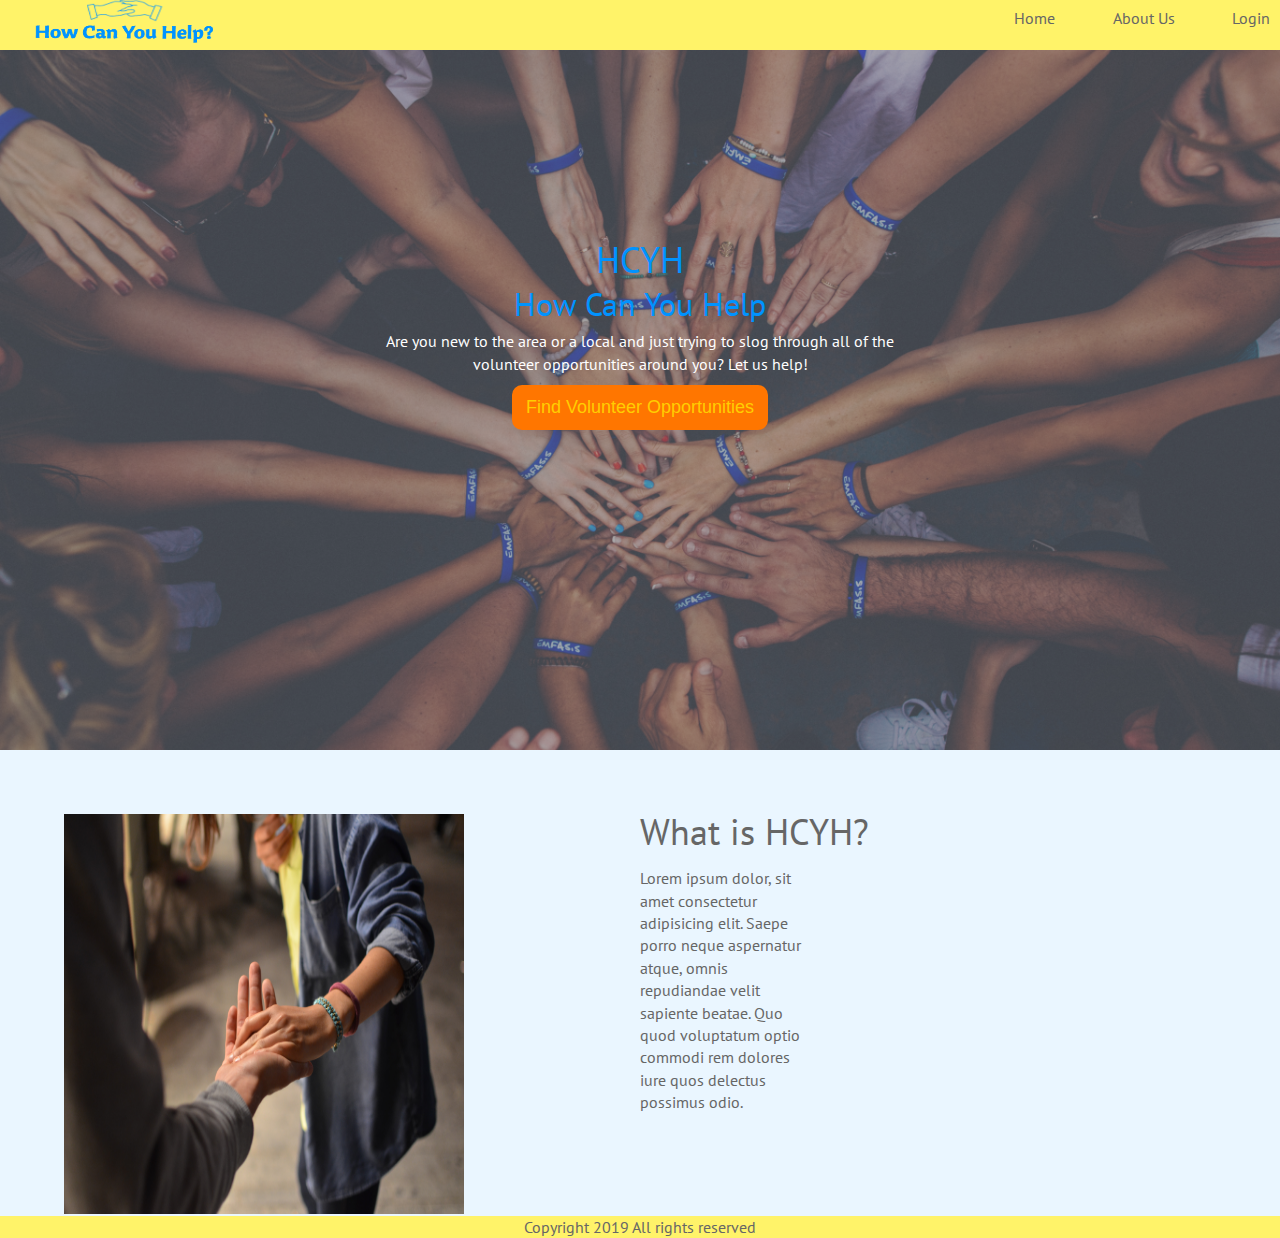
==== index.html @ 409f5696 "Login nav button linked to react login page" ====
<!DOCTYPE html>
<html lang="en">
    <head>
        <!-- Required meta tags -->
        <meta charset="utf-8">
        <meta name="viewport" content="width=device-width, initial-scale=1.0">
        <title>How Can You Help</title>
        <link href="css/index.css" rel="stylesheet">
        <link href="css/animate.css" rel="stylesheet">
        <link href="https://fonts.googleapis.com/css?family=PT+Sans&display=swap" rel="stylesheet">
    </head>

    <body >        
        <nav>
            <div class="navlogo">
                <img src = "img/HCYHlogo.png" height ="50" width="250">
            </div>
            
            <div class="navcontainer">
                <a href = "index.html">Home</a>
                <a href = "aboutus.html">About Us</a>
                <a href = "http://reactjscode.com:3000/">Login</a>
            </div>
        </nav>
    
        <section class="bancontainer" style="background-image: url(../img/banner.jpg)">
        
            <div class="container">
                <h1>HCYH</h1>
                <h2>How Can You Help</h2>
                <p>
                    Are you new to the area or a local and just trying to slog through all of the volunteer opportunities around you?  Let us help!
                </p>
                <div class= "cta-button animated tada">
                    <button onclick= 'window.location.href = "https://nifty-blackwell-400cbf.netlify.com/"'>Find Volunteer Opportunities</button>
                </div>               
            </div>
        </section>

        <section class="bottom-content">
            <div class="container">
                <div class="image">
                    <img src = "img/helping hand.jpg" alt="Reaching Out to Lend a Hand" height="400" width = "400" >
                </div>

                <div class="bottom-text">
                    <h1>What is HCYH?</h1>

                    <p>Lorem ipsum dolor, sit amet consectetur adipisicing elit. Saepe porro neque aspernatur atque, omnis repudiandae velit sapiente beatae. Quo quod voluptatum optio commodi rem dolores iure quos delectus possimus odio.</p>
                </div>           
            </div>
        </section>
    
        <footer>
            <p>
                Copyright 2019 All rights reserved
            </p>
        </footer>
    </body>
</html>
---- css/index.css ----
/*font Variables*/
/*Color Variables*/
/* http://meyerweb.com/eric/tools/css/reset/ 
   v2.0 | 20110126
   License: none (public domain)
*/
html,
body,
div,
span,
applet,
object,
iframe,
h1,
h2,
h3,
h4,
h5,
h6,
p,
blockquote,
pre,
a,
abbr,
acronym,
address,
big,
cite,
code,
del,
dfn,
em,
img,
ins,
kbd,
q,
s,
samp,
small,
strike,
strong,
sub,
sup,
tt,
var,
b,
u,
i,
center,
dl,
dt,
dd,
ol,
ul,
li,
fieldset,
form,
label,
legend,
table,
caption,
tbody,
tfoot,
thead,
tr,
th,
td,
article,
aside,
canvas,
details,
embed,
figure,
figcaption,
footer,
header,
hgroup,
menu,
nav,
output,
ruby,
section,
summary,
time,
mark,
audio,
video {
  margin: 0;
  padding: 0;
  border: 0;
  font-size: 100%;
  font: inherit;
  vertical-align: baseline;
}
/* HTML5 display-role reset for older browsers */
article,
aside,
details,
figcaption,
figure,
footer,
header,
hgroup,
menu,
nav,
section {
  display: block;
}
body {
  line-height: 1;
  width: 100%;
}
@media (max-width: 500px) {
  body {
    width: 100%;
  }
}
ol,
ul {
  list-style: none;
}
blockquote,
q {
  quotes: none;
}
blockquote:before,
blockquote:after,
q:before,
q:after {
  content: '';
  content: none;
}
table {
  border-collapse: collapse;
  border-spacing: 0;
}
* {
  box-sizing: border-box;
}
html {
  font-size: 62.5%;
  height: 100%;
}
html,
body {
  font-family: 'PT Sans', sans-serif;
  color: #666666;
}
@media (max-width: 500px) {
  html,
  body {
    width: 100%;
  }
}
h1,
h2,
h3,
h4,
h5 {
  font-family: 'PT Sans', sans-serif;
  color: #666666;
}
h1 {
  font-size: 3.6rem;
}
h2 {
  font-size: 3.2rem;
}
h3 {
  font-size: 2.4rem;
}
p {
  font-size: 1.6rem;
  line-height: 1.4;
}
nav {
  display: flex;
  justify-content: space-between;
  height: 50px;
  width: 100%;
  background: #FFF369;
}
@media (max-width: 800px) {
  nav {
    display: flex;
    justify-content: space-between;
    height: 50px;
    width: 100%;
    background: #FFF369;
  }
}
@media (max-width: 500px) {
  nav {
    display: flex;
    flex-direction: column;
    align-items: center;
    background: #FFF369;
    height: 10%;
    width: 100%;
  }
}
@media (max-width: 800px) {
  nav .navlogo {
    width: 45%;
  }
}
@media (max-width: 500px) {
  nav .navlogo {
    width: 100%;
    align-self: center;
    height: auto;
    max-width: 100%;
  }
  nav .navlogo img {
    width: 100%;
    height: auto;
  }
}
nav .navcontainer {
  display: flex;
  flex-direction: row;
  justify-content: space-between;
  width: 20%;
  margin: 10px;
}
@media (max-width: 800px) {
  nav .navcontainer {
    width: 30%;
  }
}
@media (max-width: 500px) {
  nav .navcontainer {
    width: 100%;
    flex-direction: column;
    align-items: center;
  }
}
nav .navcontainer a {
  justify-content: space-between;
  font-size: 1.6rem;
  text-decoration: none;
  color: #666666;
}
@media (max-width: 500px) {
  nav .navcontainer a {
    border: 1px solid black;
    background: #ff7600;
    width: 40%;
    margin: 3% 0;
    text-align: center;
    font-size: 2rem;
  }
}
.bancontainer {
  display: flex;
  flex-direction: column;
  align-content: flex-start;
  padding: 15% 0 0 0;
  height: 700px;
  background-size: cover;
  background-color: gray;
  background-blend-mode: soft-light;
}
@media (max-width: 500px) {
  .bancontainer {
    padding: 0;
    display: flex;
    flex-direction: column;
    align-content: center;
    height: 75%;
    width: 100%;
    background-size: 100%;
  }
}
.bancontainer .container {
  display: flex;
  flex-direction: column;
  align-self: center;
  width: 40%;
}
@media (max-width: 500px) {
  .bancontainer .container {
    display: flex;
    flex-direction: column;
    align-items: center;
    margin: 40% 0 0 0;
    width: 100%;
  }
}
.bancontainer .container h1 {
  margin: 0 0 2% 0;
  color: #0093ff;
  align-self: center;
}
@media (max-width: 500px) {
  .bancontainer .container h1 {
    width: 100%;
    text-align: center;
  }
}
.bancontainer .container h2 {
  margin: 0 0 2% 0;
  color: #0093ff;
  align-self: center;
}
@media (max-width: 800px) {
  .bancontainer .container h2 {
    text-align: center;
  }
}
@media (max-width: 500px) {
  .bancontainer .container h2 {
    width: 100%;
    text-align: center;
  }
}
.bancontainer .container p {
  margin: 0 0 2% 0;
  color: white;
  align-self: center;
  text-align: center;
}
@media (max-width: 500px) {
  .bancontainer .container p {
    width: 100%;
  }
}
.bancontainer .container .cta-button {
  display: flex;
  flex-direction: row;
  justify-content: center;
}
@media (max-width: 500px) {
  .bancontainer .container .cta-button {
    width: 100%;
  }
}
.bancontainer .container .cta-button button {
  border-radius: 10px;
  width: 50%;
  height: 45px;
  font-size: 1.8rem;
  background: #ff7600;
  color: #FFCE00;
  border: none;
}
@media (max-width: 800px) {
  .bancontainer .container .cta-button button {
    height: auto;
    width: 60%;
  }
}
@media (max-width: 500px) {
  .bancontainer .container .cta-button button {
    width: 50%;
    height: auto;
  }
}
.bancontainer .container .cta-button button:hover {
  background: #FFCE00;
  color: #ff7600;
}
.bottom-content {
  padding: 5% 0 0 0;
  display: flex;
  justify-content: space-between;
  background: #eaf6ff;
}
@media (max-width: 800px) {
  .bottom-content {
    width: 100%;
  }
}
@media (max-width: 500px) {
  .bottom-content {
    margin: 1% 0 0 0;
    width: 100%;
    display: flex;
    flex-direction: column-reverse;
  }
}
.bottom-content .container {
  display: flex;
}
@media (max-width: 500px) {
  .bottom-content .container {
    display: flex;
    flex-direction: column-reverse;
    width: 100%;
    align-items: center;
  }
}
.bottom-content .image {
  width: 45%;
  height: 10%;
  margin: 0 0 0 5%;
}
@media (max-width: 800px) {
  .bottom-content .image {
    height: auto;
    width: 100%;
  }
}
@media (max-width: 500px) {
  .bottom-content .image {
    display: none;
    width: 100%;
  }
}
.bottom-content .bottom-text {
  width: 45%;
  flex-direction: column;
  justify-content: flex-end;
}
@media (max-width: 800px) {
  .bottom-content .bottom-text {
    width: 100%;
  }
}
@media (max-width: 500px) {
  .bottom-content .bottom-text {
    width: 100%;
  }
}
.bottom-content .bottom-text h1 {
  width: 45%;
  margin: 0 0 3% 0;
}
@media (max-width: 800px) {
  .bottom-content .bottom-text h1 {
    width: 100%;
    text-align: center;
  }
}
@media (max-width: 500px) {
  .bottom-content .bottom-text h1 {
    width: 100%;
    text-align: center;
  }
}
.bottom-content .bottom-text p {
  width: 30%;
}
@media (max-width: 800px) {
  .bottom-content .bottom-text p {
    width: 100%;
    text-align: center;
  }
}
@media (max-width: 500px) {
  .bottom-content .bottom-text p {
    width: 100%;
  }
}
.biocontainer {
  width: 100%;
  background: #eaf6ff;
}
@media (max-width: 800px) {
  .biocontainer {
    width: 100%;
  }
}
@media (max-width: 500px) {
  .biocontainer {
    width: 100%;
    margin: 2% 0 0 0;
  }
}
.biocontainer .bio1 {
  justify-content: space-between;
  display: flex;
  flex-direction: row;
  flex-wrap: wrap;
  width: 100%;
  padding: 5% 5% 2% 5%;
}
.biocontainer .bio1 h2 {
  text-align: center;
  width: 100%;
}
.biocontainer .bio1 p {
  text-align: center;
  width: 100%;
}
.biocontainer .bio1 img {
  width: 100%;
  height: auto;
}
@media (max-width: 800px) {
  .biocontainer .bio1 {
    width: 100%;
    display: flex;
    flex-direction: row;
  }
  .biocontainer .bio1 h2 {
    text-align: center;
    width: 100%;
  }
  .biocontainer .bio1 p {
    text-align: center;
    width: 100%;
  }
  .biocontainer .bio1 img {
    width: 100%;
    height: auto;
  }
}
@media (max-width: 500px) {
  .biocontainer .bio1 {
    display: flex;
    flex-direction: column;
    width: 100%;
    padding: 0 0 3% 0;
    margin: 0 0 7% 0;
    border-bottom: 1px solid #ff7600;
  }
  .biocontainer .bio1 h2 {
    text-align: center;
    width: 100%;
  }
  .biocontainer .bio1 p {
    text-align: center;
    width: 100%;
  }
  .biocontainer .bio1 img {
    width: 100%;
    height: auto;
  }
}
.biocontainer .bio1 .bio1pic {
  width: 30%;
}
@media (max-width: 800px) {
  .biocontainer .bio1 .bio1pic {
    width: 30%;
    height: auto;
    margin: 0 5% 0 0;
  }
}
@media (max-width: 500px) {
  .biocontainer .bio1 .bio1pic {
    width: 100%;
    height: auto;
    max-width: 100%;
  }
}
.biocontainer .bio1 .bio1-text {
  margin: 0 20% 0 0;
  width: 40%;
  align-self: center;
}
@media (max-width: 800px) {
  .biocontainer .bio1 .bio1-text {
    width: 50%;
    margin: 0;
  }
}
@media (max-width: 500px) {
  .biocontainer .bio1 .bio1-text {
    width: 100%;
  }
}
.biocontainer .bio2 {
  justify-content: space-between;
  display: flex;
  flex-direction: row-reverse;
  flex-wrap: wrap;
  width: 100%;
  padding: 2% 5% 2% 5%;
}
.biocontainer .bio2 h2 {
  text-align: center;
  width: 100%;
}
.biocontainer .bio2 p {
  text-align: center;
  width: 100%;
}
.biocontainer .bio2 img {
  width: 100%;
  height: auto;
}
@media (max-width: 800px) {
  .biocontainer .bio2 {
    width: 100%;
    display: flex;
  }
  .biocontainer .bio2 h2 {
    text-align: center;
    width: 100%;
  }
  .biocontainer .bio2 p {
    text-align: center;
    width: 100%;
  }
  .biocontainer .bio2 img {
    width: 100%;
    height: auto;
  }
}
@media (max-width: 500px) {
  .biocontainer .bio2 {
    display: flex;
    flex-direction: column;
    width: 100%;
    padding: 0 0 3% 0;
    margin: 0 0 7% 0;
    border-bottom: 1px solid #ff7600;
  }
  .biocontainer .bio2 h2 {
    text-align: center;
    width: 100%;
  }
  .biocontainer .bio2 p {
    text-align: center;
    width: 100%;
  }
  .biocontainer .bio2 img {
    width: 100%;
    height: auto;
  }
}
.biocontainer .bio2 .bio2pic {
  width: 30%;
}
@media (max-width: 800px) {
  .biocontainer .bio2 .bio2pic {
    width: 30%;
    height: auto;
    margin: 0 0 0 5%;
  }
}
@media (max-width: 500px) {
  .biocontainer .bio2 .bio2pic {
    width: 100%;
    align-items: center;
    height: auto;
    max-width: 100%;
  }
}
.biocontainer .bio2 .bio2-text {
  margin: 0 0 0 20%;
  width: 40%;
  align-self: center;
}
@media (max-width: 800px) {
  .biocontainer .bio2 .bio2-text {
    width: 50%;
    margin: 0;
  }
}
@media (max-width: 500px) {
  .biocontainer .bio2 .bio2-text {
    width: 100%;
    align-self: center;
  }
}
footer {
  display: flex;
  justify-content: center;
  background-color: #FFF369;
}
@media (max-width: 800px) {
  footer {
    width: 100%;
  }
}
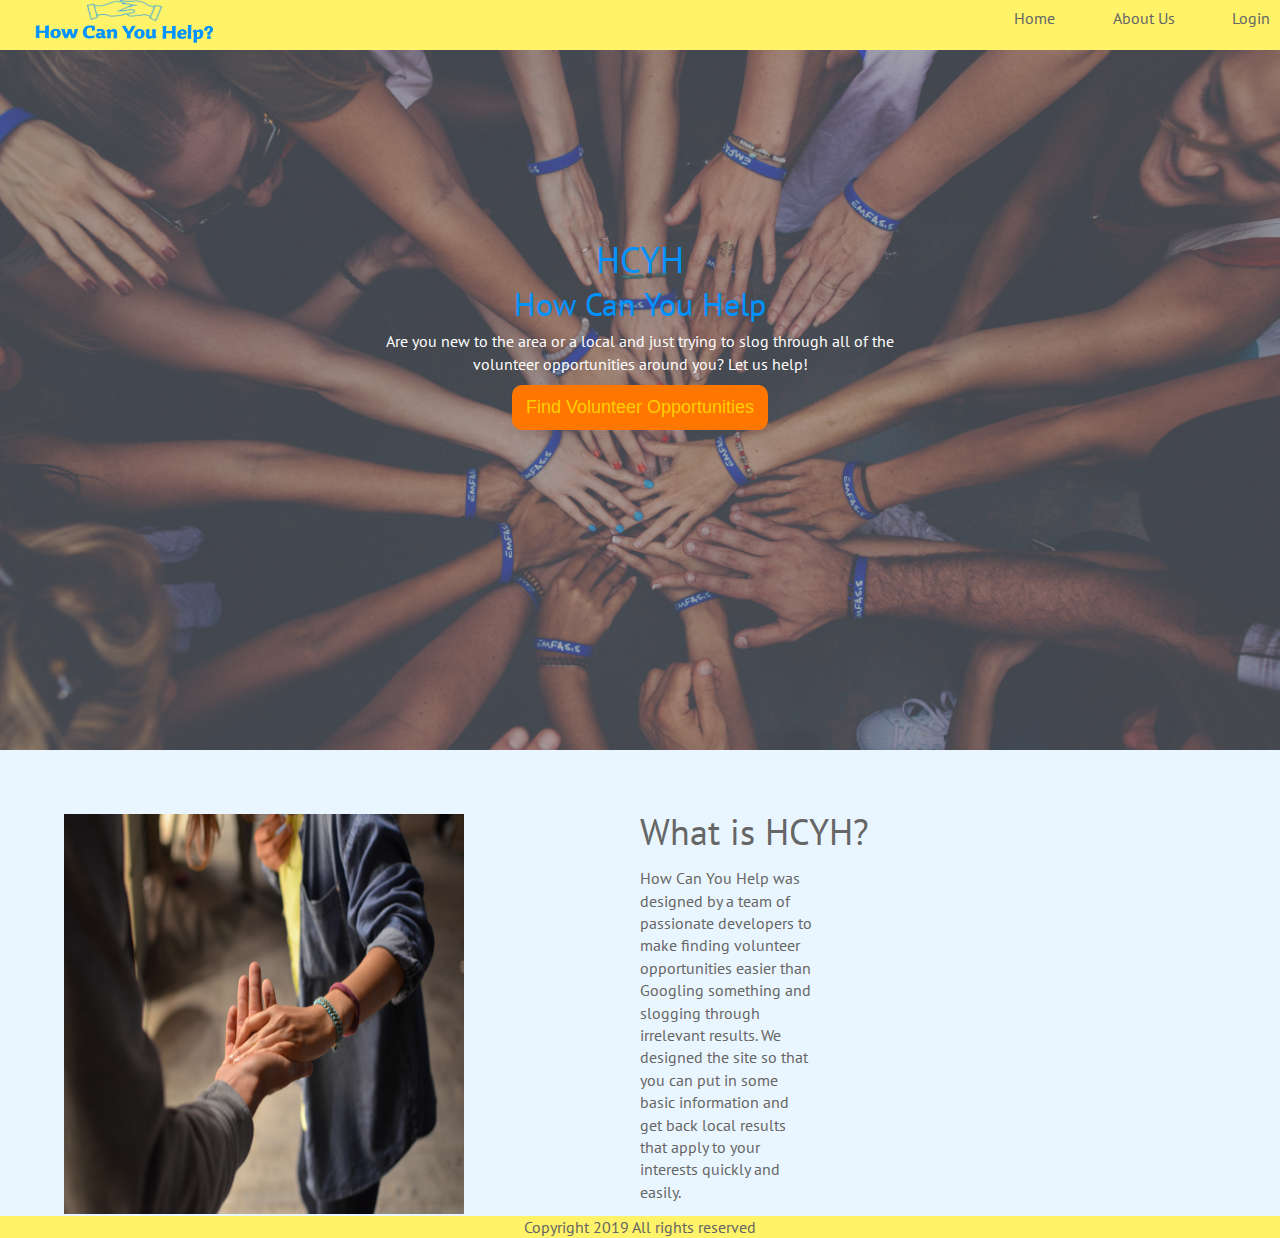
==== commit 99e2cde5: "started replacing the placeholders on the About Us page with team member pics/info" ====
--- a/index.html
+++ b/index.html
@@ -46,7 +46,7 @@
                 <div class="bottom-text">
                     <h1>What is HCYH?</h1>
 
-                    <p>Lorem ipsum dolor, sit amet consectetur adipisicing elit. Saepe porro neque aspernatur atque, omnis repudiandae velit sapiente beatae. Quo quod voluptatum optio commodi rem dolores iure quos delectus possimus odio.</p>
+                    <p>How Can You Help was designed by a team of passionate developers to make finding volunteer opportunities easier than Googling something and slogging through irrelevant results.  We designed the site so that you can put in some basic information and get back local results that apply to your interests quickly and easily.</p>
                 </div>           
             </div>
         </section>
--- a/css/index.css
+++ b/css/index.css
@@ -468,7 +468,7 @@
   }
 }
 .biocontainer .bio1 {
-  justify-content: space-between;
+  justify-content: space-evenly;
   display: flex;
   flex-direction: row;
   flex-wrap: wrap;
@@ -546,7 +546,7 @@
   }
 }
 .biocontainer .bio1 .bio1-text {
-  margin: 0 20% 0 0;
+  margin: 0 0 0 0;
   width: 40%;
   align-self: center;
 }
@@ -558,12 +558,13 @@
 }
 @media (max-width: 500px) {
   .biocontainer .bio1 .bio1-text {
-    width: 100%;
+    width: 95%;
+    margin: 0;
   }
 }
 .biocontainer .bio2 {
-  justify-content: space-between;
-  display: flex;
+  display: flex;
+  justify-content: space-evenly;
   flex-direction: row-reverse;
   flex-wrap: wrap;
   width: 100%;
@@ -628,7 +629,6 @@
   .biocontainer .bio2 .bio2pic {
     width: 30%;
     height: auto;
-    margin: 0 0 0 5%;
   }
 }
 @media (max-width: 500px) {
@@ -654,6 +654,7 @@
   .biocontainer .bio2 .bio2-text {
     width: 100%;
     align-self: center;
+    margin: 0;
   }
 }
 footer {
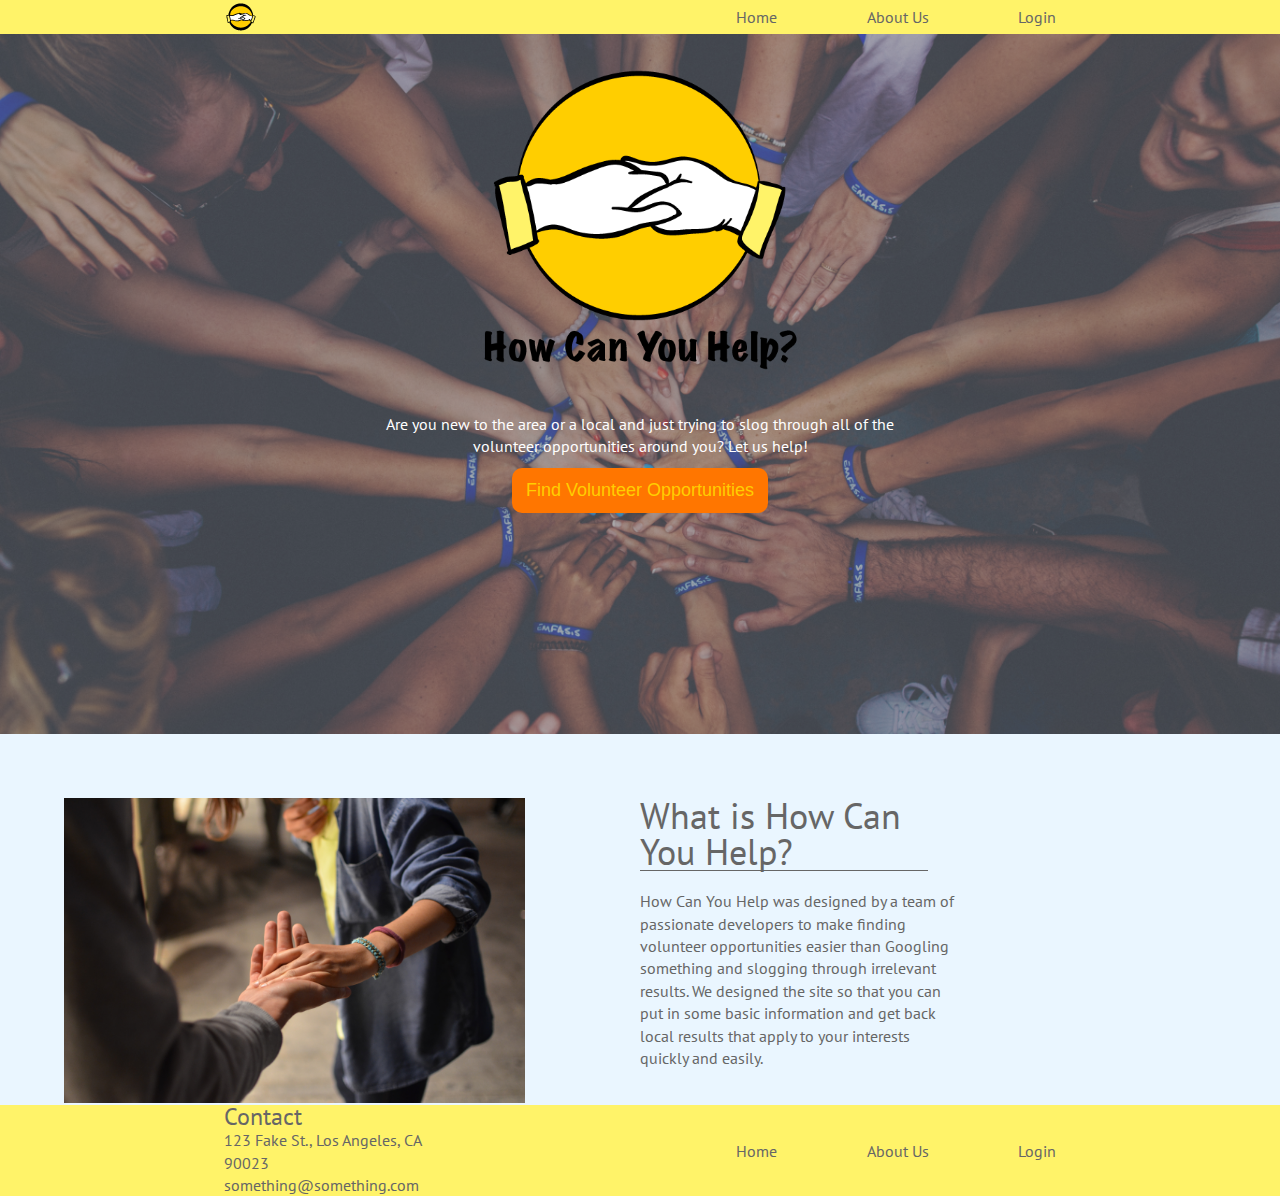
==== commit 517b80ab: "altered landing page to remove custom text and replace with logo, fixed code so everything still wor" ====
--- a/index.html
+++ b/index.html
@@ -13,7 +13,7 @@
     <body >        
         <nav>
             <div class="navlogo">
-                <img src = "img/HCYHlogo.png" height ="50" width="250">
+                <img src = "img/howcanyouhelp-logo-32x32.png">
             </div>
             
             <div class="navcontainer">
@@ -26,8 +26,10 @@
         <section class="bancontainer" style="background-image: url(../img/banner.jpg)">
         
             <div class="container">
-                <h1>HCYH</h1>
-                <h2>How Can You Help</h2>
+                <!-- <h1>HCYH</h1>
+                <h2>How Can You Help</h2> -->
+
+                <img src ="img/howcanyouhelp-logo.png">
                 <p>
                     Are you new to the area or a local and just trying to slog through all of the volunteer opportunities around you?  Let us help!
                 </p>
@@ -44,7 +46,7 @@
                 </div>
 
                 <div class="bottom-text">
-                    <h1>What is HCYH?</h1>
+                    <h1>What is How Can You Help?</h1>
 
                     <p>How Can You Help was designed by a team of passionate developers to make finding volunteer opportunities easier than Googling something and slogging through irrelevant results.  We designed the site so that you can put in some basic information and get back local results that apply to your interests quickly and easily.</p>
                 </div>           
@@ -52,9 +54,19 @@
         </section>
     
         <footer>
-            <p>
-                Copyright 2019 All rights reserved
-            </p>
-        </footer>
+                <div class="contact">
+                    <h3>Contact</h3>
+                    <p>123 Fake St., Los Angeles, CA<br>
+                    90023<br>
+                    something@something.com</p>
+                </div>
+    
+                <div class="footernav">
+                        <a href = "index.html">Home</a>
+                        <a href = "aboutus.html">About Us</a>
+                        <a href = "http://reactjscode.com:3000/">Login</a>
+                </div>
+                
+            </footer>
     </body>
 </html>--- a/css/index.css
+++ b/css/index.css
@@ -174,88 +174,62 @@
   line-height: 1.4;
 }
 nav {
+  width: 100%;
+  display: flex;
+  justify-content: center;
+  background-color: #FFF369;
+}
+@media (max-width: 800px) {
+  nav {
+    width: 100%;
+  }
+}
+@media (max-width: 500px) {
+  nav {
+    width: 100%;
+  }
+}
+nav .navlogo {
+  width: 40%;
+}
+nav .navcontainer {
   display: flex;
   justify-content: space-between;
-  height: 50px;
-  width: 100%;
-  background: #FFF369;
-}
-@media (max-width: 800px) {
-  nav {
-    display: flex;
-    justify-content: space-between;
-    height: 50px;
-    width: 100%;
-    background: #FFF369;
-  }
-}
-@media (max-width: 500px) {
-  nav {
-    display: flex;
+  align-self: center;
+  width: 25%;
+}
+@media (max-width: 500px) {
+}
+@media (max-width: 500px) and (max-width: 500px) {
+  nav .navcontainer {
+    width: 100%;
     flex-direction: column;
     align-items: center;
-    background: #FFF369;
-    height: 10%;
-    width: 100%;
-  }
-}
-@media (max-width: 800px) {
-  nav .navlogo {
-    width: 45%;
-  }
-}
-@media (max-width: 500px) {
-  nav .navlogo {
-    width: 100%;
-    align-self: center;
-    height: auto;
-    max-width: 100%;
-  }
-  nav .navlogo img {
-    width: 100%;
-    height: auto;
-  }
-}
-nav .navcontainer {
-  display: flex;
-  flex-direction: row;
-  justify-content: space-between;
-  width: 20%;
-  margin: 10px;
-}
-@media (max-width: 800px) {
-  nav .navcontainer {
-    width: 30%;
-  }
-}
-@media (max-width: 500px) {
-  nav .navcontainer {
-    width: 100%;
-    flex-direction: column;
-    align-items: center;
   }
 }
 nav .navcontainer a {
-  justify-content: space-between;
   font-size: 1.6rem;
   text-decoration: none;
   color: #666666;
+  height: 50%;
+  text-align: center;
 }
 @media (max-width: 500px) {
   nav .navcontainer a {
     border: 1px solid black;
     background: #ff7600;
     width: 40%;
-    margin: 3% 0;
+    margin: 3% 0 3% 10%;
     text-align: center;
     font-size: 2rem;
+    align-self: flex-start;
   }
 }
 .bancontainer {
   display: flex;
   flex-direction: column;
   align-content: flex-start;
-  padding: 15% 0 0 0;
+  padding: 0 0 0 0;
   height: 700px;
   background-size: cover;
   background-color: gray;
@@ -287,31 +261,24 @@
     width: 100%;
   }
 }
-.bancontainer .container h1 {
-  margin: 0 0 2% 0;
-  color: #0093ff;
+.bancontainer .container img {
+  margin: 2% 0;
+  width: 70%;
+  max-width: 100%;
+  height: auto;
   align-self: center;
 }
-@media (max-width: 500px) {
-  .bancontainer .container h1 {
-    width: 100%;
-    text-align: center;
-  }
-}
-.bancontainer .container h2 {
-  margin: 0 0 2% 0;
-  color: #0093ff;
-  align-self: center;
-}
-@media (max-width: 800px) {
-  .bancontainer .container h2 {
-    text-align: center;
-  }
-}
-@media (max-width: 500px) {
-  .bancontainer .container h2 {
-    width: 100%;
-    text-align: center;
+@media (max-width: 800px) {
+  .bancontainer .container img {
+    width: 100%;
+    align-self: center;
+  }
+}
+@media (max-width: 500px) {
+  .bancontainer .container img {
+    width: 70%;
+    height: auto;
+    margin: 0;
   }
 }
 .bancontainer .container p {
@@ -365,6 +332,7 @@
   display: flex;
   justify-content: space-between;
   background: #eaf6ff;
+  width: 100%;
 }
 @media (max-width: 800px) {
   .bottom-content {
@@ -373,7 +341,7 @@
 }
 @media (max-width: 500px) {
   .bottom-content {
-    margin: 1% 0 0 0;
+    margin: 0 0 0 0;
     width: 100%;
     display: flex;
     flex-direction: column-reverse;
@@ -399,6 +367,7 @@
   .bottom-content .image {
     height: auto;
     width: 100%;
+    max-width: 100%;
   }
 }
 @media (max-width: 500px) {
@@ -407,8 +376,18 @@
     width: 100%;
   }
 }
+.bottom-content .image img {
+  height: auto;
+  width: 80%;
+}
+@media (max-width: 800px) {
+  .bottom-content .image img {
+    height: auto;
+    width: 100%;
+  }
+}
 .bottom-content .bottom-text {
-  width: 45%;
+  width: 50%;
   flex-direction: column;
   justify-content: flex-end;
 }
@@ -423,6 +402,7 @@
   }
 }
 .bottom-content .bottom-text h1 {
+  border-bottom: 1px solid #666666;
   width: 45%;
   margin: 0 0 3% 0;
 }
@@ -439,7 +419,7 @@
   }
 }
 .bottom-content .bottom-text p {
-  width: 30%;
+  width: 50%;
 }
 @media (max-width: 800px) {
   .bottom-content .bottom-text p {
@@ -450,6 +430,7 @@
 @media (max-width: 500px) {
   .bottom-content .bottom-text p {
     width: 100%;
+    text-align: center;
   }
 }
 .biocontainer {
@@ -658,6 +639,7 @@
   }
 }
 footer {
+  width: 100%;
   display: flex;
   justify-content: center;
   background-color: #FFF369;
@@ -667,3 +649,43 @@
     width: 100%;
   }
 }
+@media (max-width: 500px) {
+  footer {
+    width: 100%;
+  }
+}
+footer .contact {
+  width: 40%;
+}
+@media (max-width: 500px) {
+  footer .contact {
+    width: 100%;
+    display: flex;
+    flex-direction: column;
+    align-items: center;
+  }
+  footer .contact h3 {
+    text-align: left;
+  }
+  footer .contact p {
+    word-wrap: break-word;
+  }
+}
+footer .footernav {
+  display: flex;
+  justify-content: space-between;
+  align-self: center;
+  width: 25%;
+}
+@media (max-width: 500px) {
+  footer .footernav {
+    display: none;
+  }
+}
+footer .footernav a {
+  font-size: 1.6rem;
+  text-decoration: none;
+  color: #666666;
+  height: 50%;
+  text-align: center;
+}
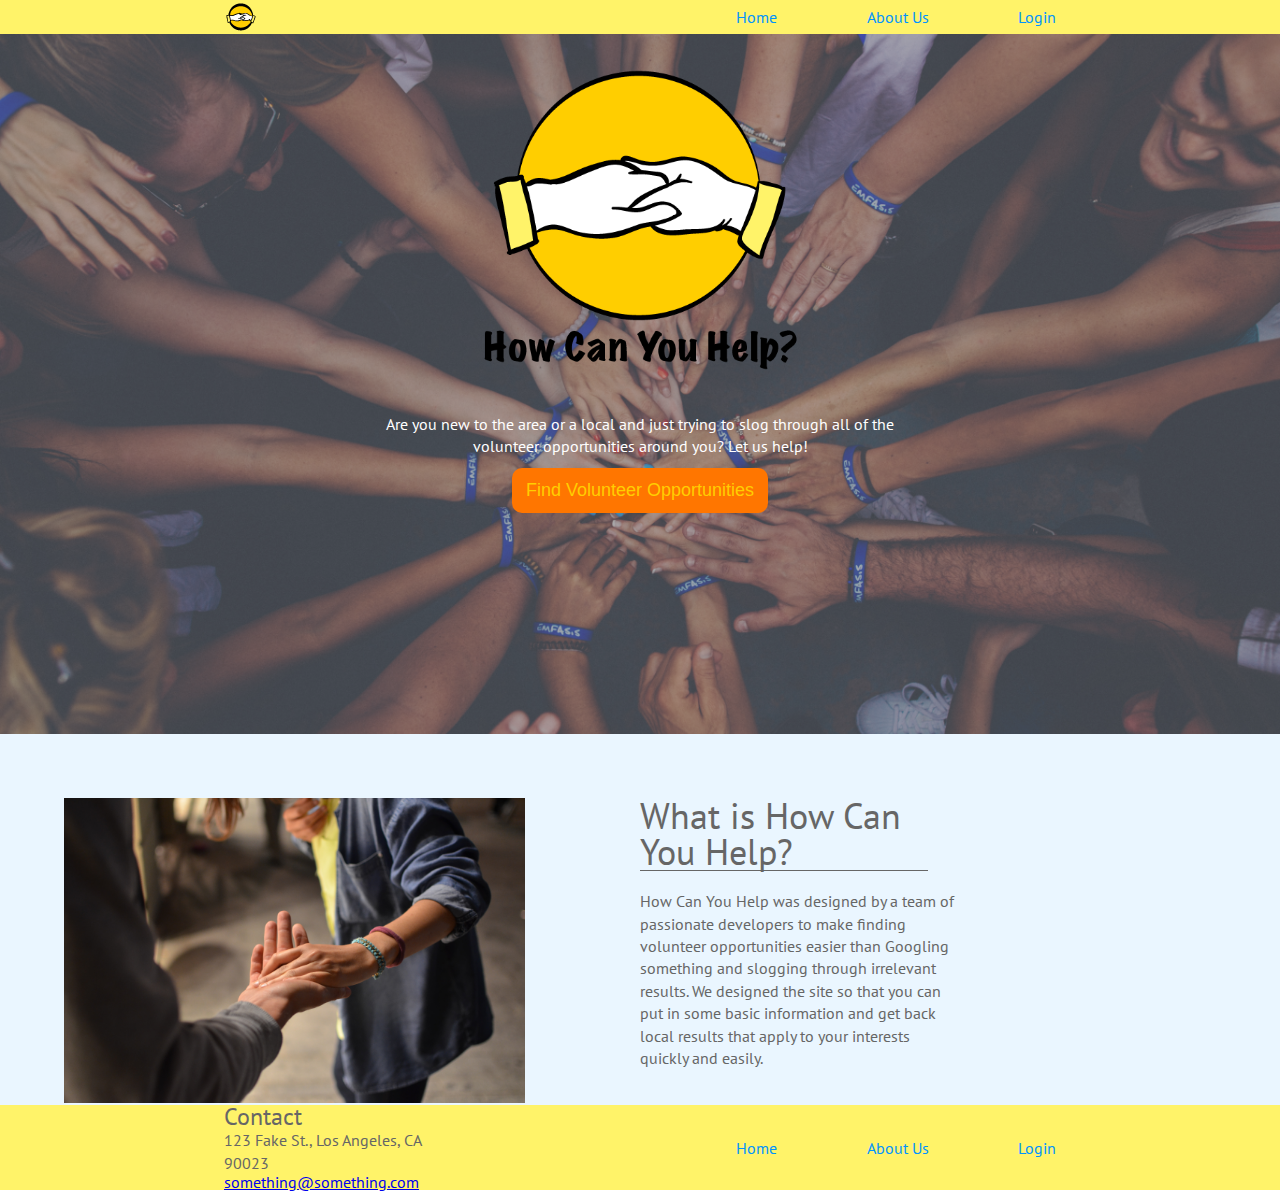
==== commit 617c9a04: "corrected link color in header and nav bar, as well as made email address clickable" ====
--- a/index.html
+++ b/index.html
@@ -24,11 +24,7 @@
         </nav>
     
         <section class="bancontainer" style="background-image: url(../img/banner.jpg)">
-        
-            <div class="container">
-                <!-- <h1>HCYH</h1>
-                <h2>How Can You Help</h2> -->
-
+            <div class="container"> 
                 <img src ="img/howcanyouhelp-logo.png">
                 <p>
                     Are you new to the area or a local and just trying to slog through all of the volunteer opportunities around you?  Let us help!
@@ -54,19 +50,18 @@
         </section>
     
         <footer>
-                <div class="contact">
-                    <h3>Contact</h3>
-                    <p>123 Fake St., Los Angeles, CA<br>
-                    90023<br>
-                    something@something.com</p>
-                </div>
+            <div class="contact">
+                <h3>Contact</h3>
+                <p>123 Fake St., Los Angeles, CA<br>
+                90023<br></p>
+                <a href = "mailto:something@something.com">something@something.com</a>
+            </div>
     
-                <div class="footernav">
-                        <a href = "index.html">Home</a>
-                        <a href = "aboutus.html">About Us</a>
-                        <a href = "http://reactjscode.com:3000/">Login</a>
-                </div>
-                
-            </footer>
+            <div class="footernav">
+                <a href = "index.html">Home</a>
+                <a href = "aboutus.html">About Us</a>
+                <a href = "http://reactjscode.com:3000/">Login</a>
+            </div>            
+        </footer>
     </body>
 </html>--- a/css/index.css
+++ b/css/index.css
@@ -188,6 +188,9 @@
   nav {
     width: 100%;
   }
+  nav .navlogo {
+    display: none;
+  }
 }
 nav .navlogo {
   width: 40%;
@@ -199,8 +202,6 @@
   width: 25%;
 }
 @media (max-width: 500px) {
-}
-@media (max-width: 500px) and (max-width: 500px) {
   nav .navcontainer {
     width: 100%;
     flex-direction: column;
@@ -208,9 +209,9 @@
   }
 }
 nav .navcontainer a {
+  color: #0093ff;
   font-size: 1.6rem;
   text-decoration: none;
-  color: #666666;
   height: 50%;
   text-align: center;
 }
@@ -219,10 +220,10 @@
     border: 1px solid black;
     background: #ff7600;
     width: 40%;
-    margin: 3% 0 3% 10%;
+    margin: 3% 0 3% 0;
     text-align: center;
     font-size: 2rem;
-    align-self: flex-start;
+    align-self: center;
   }
 }
 .bancontainer {
@@ -456,18 +457,6 @@
   width: 100%;
   padding: 5% 5% 2% 5%;
 }
-.biocontainer .bio1 h2 {
-  text-align: center;
-  width: 100%;
-}
-.biocontainer .bio1 p {
-  text-align: center;
-  width: 100%;
-}
-.biocontainer .bio1 img {
-  width: 100%;
-  height: auto;
-}
 @media (max-width: 800px) {
   .biocontainer .bio1 {
     width: 100%;
@@ -509,6 +498,18 @@
     height: auto;
   }
 }
+.biocontainer .bio1 h2 {
+  text-align: center;
+  width: 100%;
+}
+.biocontainer .bio1 p {
+  text-align: center;
+  width: 100%;
+}
+.biocontainer .bio1 img {
+  width: 100%;
+  height: auto;
+}
 .biocontainer .bio1 .bio1pic {
   width: 30%;
 }
@@ -527,7 +528,7 @@
   }
 }
 .biocontainer .bio1 .bio1-text {
-  margin: 0 0 0 0;
+  margin: 0;
   width: 40%;
   align-self: center;
 }
@@ -551,18 +552,6 @@
   width: 100%;
   padding: 2% 5% 2% 5%;
 }
-.biocontainer .bio2 h2 {
-  text-align: center;
-  width: 100%;
-}
-.biocontainer .bio2 p {
-  text-align: center;
-  width: 100%;
-}
-.biocontainer .bio2 img {
-  width: 100%;
-  height: auto;
-}
 @media (max-width: 800px) {
   .biocontainer .bio2 {
     width: 100%;
@@ -602,6 +591,18 @@
     width: 100%;
     height: auto;
   }
+}
+.biocontainer .bio2 h2 {
+  text-align: center;
+  width: 100%;
+}
+.biocontainer .bio2 p {
+  text-align: center;
+  width: 100%;
+}
+.biocontainer .bio2 img {
+  width: 100%;
+  height: auto;
 }
 .biocontainer .bio2 .bio2pic {
   width: 30%;
@@ -664,12 +665,12 @@
     flex-direction: column;
     align-items: center;
   }
-  footer .contact h3 {
-    text-align: left;
-  }
   footer .contact p {
     word-wrap: break-word;
   }
+}
+footer .contact a {
+  font-size: 1.6rem;
 }
 footer .footernav {
   display: flex;
@@ -685,7 +686,7 @@
 footer .footernav a {
   font-size: 1.6rem;
   text-decoration: none;
-  color: #666666;
+  color: #0093ff;
   height: 50%;
   text-align: center;
 }
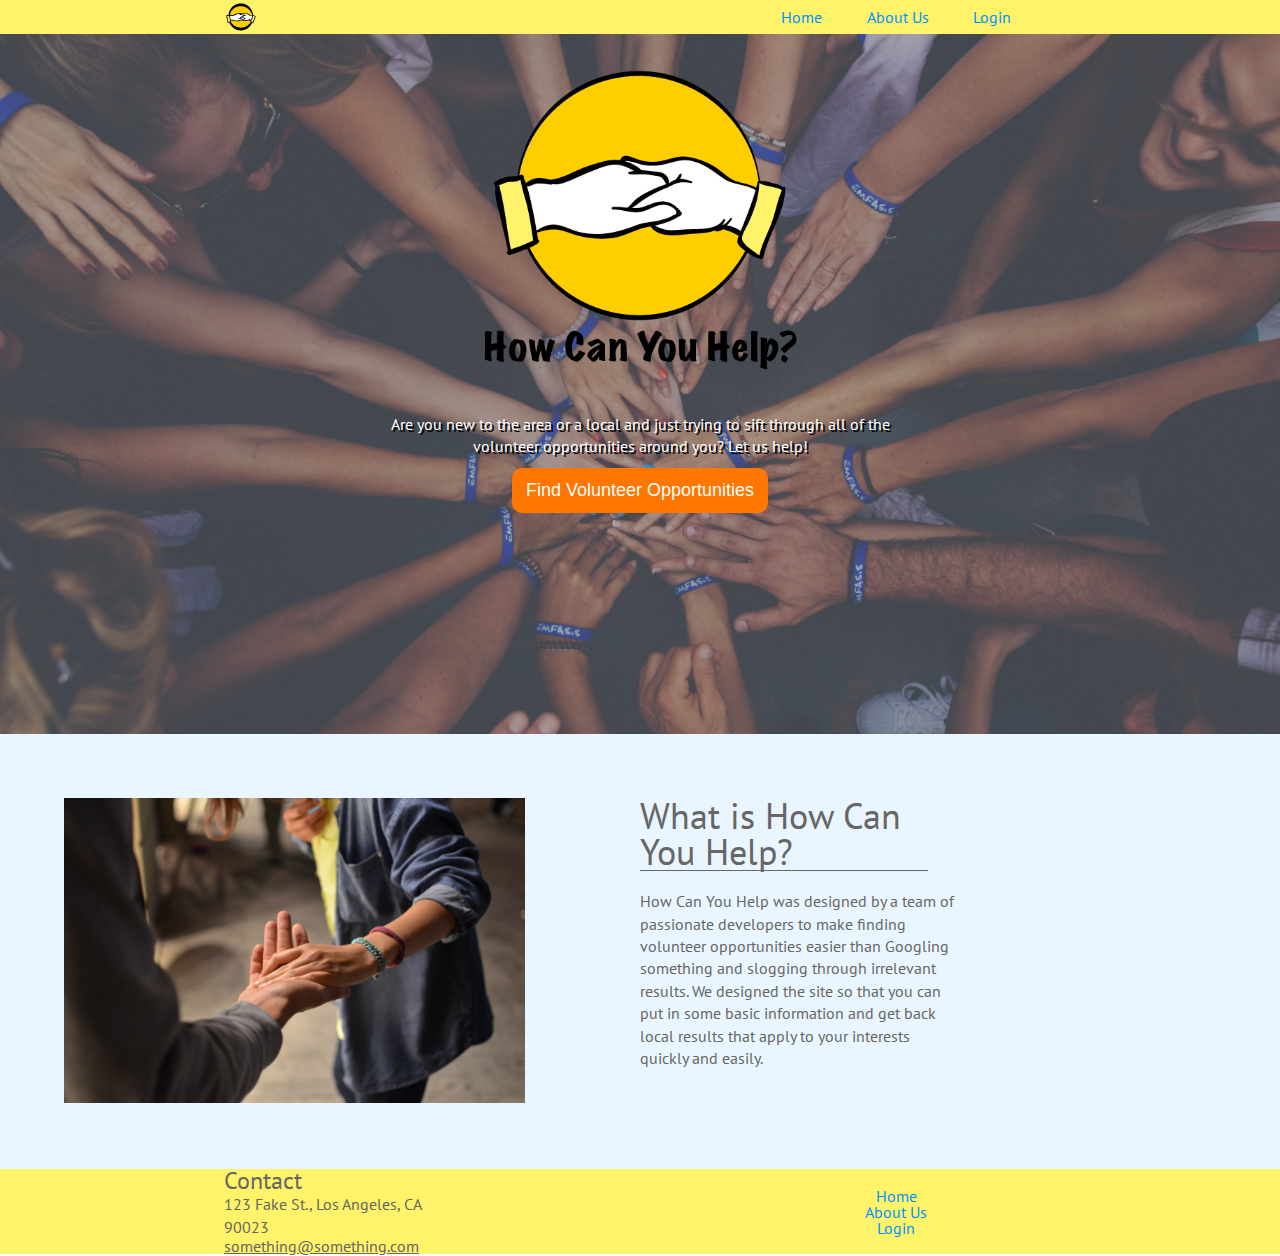
==== commit 772c7181: "updated about us page with last team member and fixed email link at footer" ====
--- a/index.html
+++ b/index.html
@@ -27,10 +27,10 @@
             <div class="container"> 
                 <img src ="img/howcanyouhelp-logo.png">
                 <p>
-                    Are you new to the area or a local and just trying to slog through all of the volunteer opportunities around you?  Let us help!
+                    Are you new to the area or a local and just trying to sift through all of the volunteer opportunities around you?  Let us help!
                 </p>
                 <div class= "cta-button animated tada">
-                    <button onclick= 'window.location.href = "https://nifty-blackwell-400cbf.netlify.com/"'>Find Volunteer Opportunities</button>
+                    <button onclick= "window.location.href ='http://nifty-blackwell-400cbf.netlify.com/';">Find Volunteer Opportunities</button>
                 </div>               
             </div>
         </section>
--- a/css/index.css
+++ b/css/index.css
@@ -197,7 +197,7 @@
 }
 nav .navcontainer {
   display: flex;
-  justify-content: space-between;
+  justify-content: space-evenly;
   align-self: center;
   width: 25%;
 }
@@ -285,6 +285,7 @@
 .bancontainer .container p {
   margin: 0 0 2% 0;
   color: white;
+  text-shadow: 2px 2px black;
   align-self: center;
   text-align: center;
 }
@@ -309,7 +310,7 @@
   height: 45px;
   font-size: 1.8rem;
   background: #ff7600;
-  color: #FFCE00;
+  color: white;
   border: none;
 }
 @media (max-width: 800px) {
@@ -326,7 +327,7 @@
 }
 .bancontainer .container .cta-button button:hover {
   background: #FFCE00;
-  color: #ff7600;
+  color: white;
 }
 .bottom-content {
   padding: 5% 0 0 0;
@@ -362,7 +363,7 @@
 .bottom-content .image {
   width: 45%;
   height: 10%;
-  margin: 0 0 0 5%;
+  margin: 0 0 5% 5%;
 }
 @media (max-width: 800px) {
   .bottom-content .image {
@@ -395,6 +396,7 @@
 @media (max-width: 800px) {
   .bottom-content .bottom-text {
     width: 100%;
+    margin: 0 0 0 5%;
   }
 }
 @media (max-width: 500px) {
@@ -670,10 +672,15 @@
   }
 }
 footer .contact a {
+  color: #666666;
   font-size: 1.6rem;
 }
+footer .contact a:hover {
+  color: #0093ff;
+}
 footer .footernav {
   display: flex;
+  flex-direction: column;
   justify-content: space-between;
   align-self: center;
   width: 25%;
